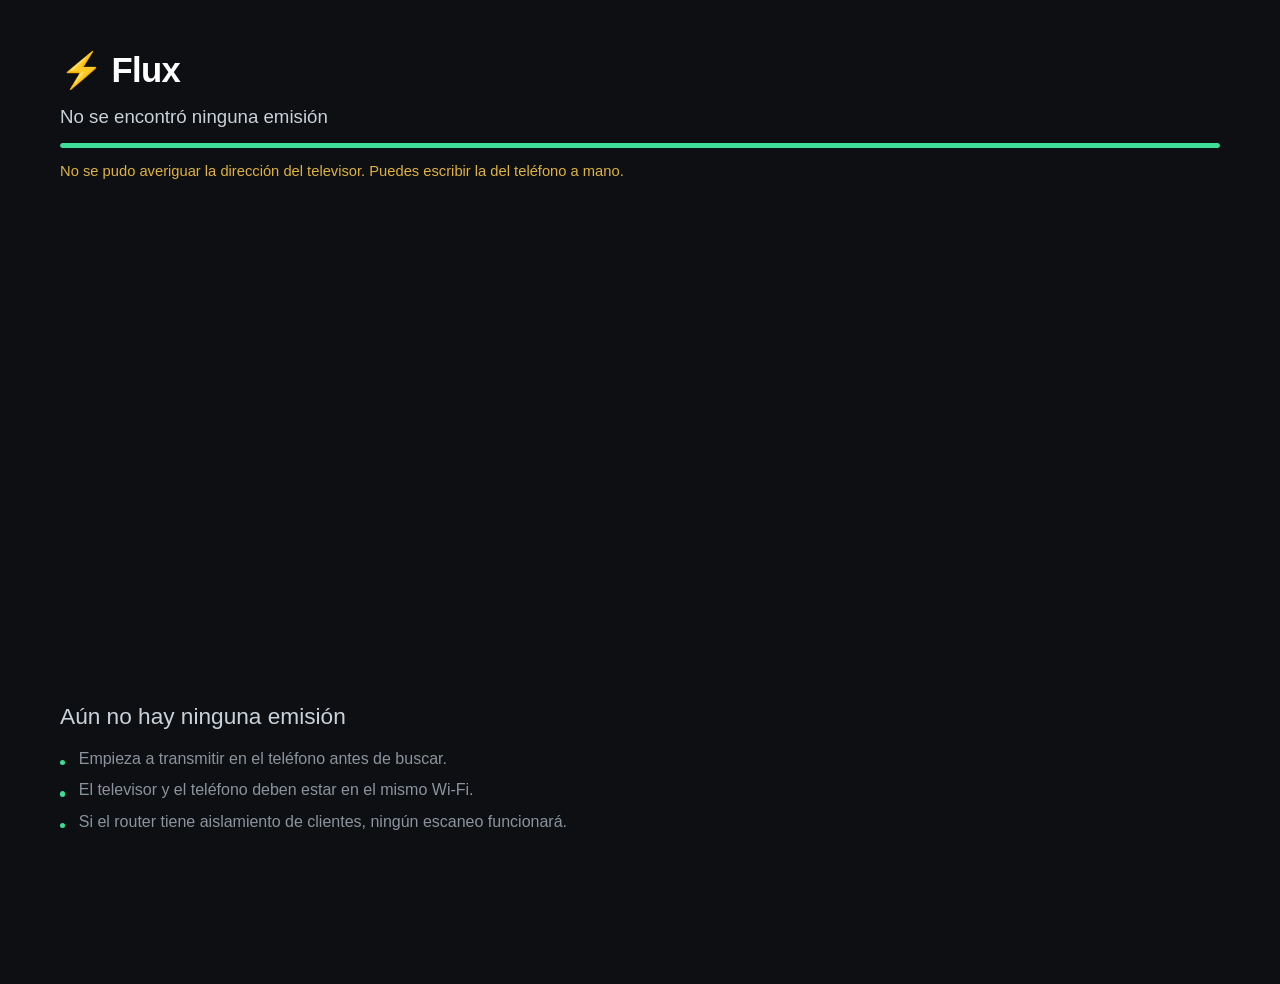
==== webos/index.html @ 79d6c137 "feat: initialize Flutter project with cross-platform support for Android, Windows, and webOS" ====
<!DOCTYPE html>
<html lang="es">
<head>
  <meta charset="utf-8">
  <meta name="viewport" content="width=device-width, height=device-height, initial-scale=1, user-scalable=no">
  <title>Flux</title>
  <link rel="stylesheet" href="css/app.css">
</head>
<body>

  <!-- Vista 1: búsqueda ------------------------------------------------ -->
  <section id="view-search" class="view is-active">
    <header class="head">
      <h1 class="brand"><span class="bolt">&#9889;</span> Flux</h1>
      <p id="search-status" class="status">Detectando la red del televisor&hellip;</p>
      <div class="bar"><div id="search-bar" class="bar-fill"></div></div>
      <p id="search-warning" class="warning"></p>
    </header>

    <div id="results" class="results"></div>

    <div id="empty" class="empty">
      <p class="empty-title">Aún no hay ninguna emisión</p>
      <ul class="empty-hints">
        <li>Empieza a transmitir en el teléfono antes de buscar.</li>
        <li>El televisor y el teléfono deben estar en el mismo Wi-Fi.</li>
        <li>Si el router tiene aislamiento de clientes, ningún escaneo funcionará.</li>
      </ul>
    </div>

    <footer class="actions">
      <button id="btn-search" class="btn" data-focus>Buscar de nuevo</button>
      <button id="btn-manual" class="btn" data-focus>Escribir dirección</button>
    </footer>
  </section>

  <!-- Vista 2: dirección a mano ----------------------------------------- -->
  <section id="view-manual" class="view">
    <div class="manual-box">
      <h2>Conectar a mano</h2>
      <p class="manual-help">
        Escribe la dirección que muestra la app al empezar a transmitir.
        Si no pones puerto, se usa el 4445.
      </p>
      <input id="manual-input" class="manual-input" type="text"
             placeholder="192.168.1.5:4445" data-focus>
      <p id="manual-error" class="manual-error"></p>
      <div class="actions">
        <button id="btn-connect" class="btn btn-primary" data-focus>Conectar</button>
        <button id="btn-manual-back" class="btn" data-focus>Volver</button>
      </div>
    </div>
  </section>

  <!-- Vista 3: reproductor ---------------------------------------------- -->
  <section id="view-player" class="view view-player">
    <video id="video" class="video" playsinline></video>

    <div id="banner" class="banner"></div>

    <div id="prepare" class="prepare">
      <div class="spinner"></div>
      <p id="prepare-title" class="prepare-title"></p>
      <p id="prepare-note" class="prepare-note">Precargando&hellip;</p>
    </div>

    <div id="controls" class="controls">
      <div class="controls-top">
        <p id="player-title" class="player-title"></p>
        <p id="player-address" class="player-address"></p>
      </div>
      <div class="controls-bottom">
        <div class="seek">
          <div id="seek-buffer" class="seek-buffer"></div>
          <div id="seek-played" class="seek-played"></div>
          <div id="seek-knob" class="seek-knob"></div>
        </div>
        <div class="times">
          <span id="time-now">00:00</span>
          <span id="time-total">--:--</span>
        </div>
        <p class="hints">
          OK reproducir/pausar &nbsp;·&nbsp; &#9664; &#9654; saltar 10 s
          &nbsp;·&nbsp; &#9650; &#9660; saltar 60 s &nbsp;·&nbsp;
          <span id="follow-hint">seguimiento activo</span> &nbsp;·&nbsp;
          ATRÁS salir
        </p>
      </div>
    </div>

    <div id="player-error" class="player-error">
      <p id="player-error-text"></p>
      <div class="actions">
        <button id="btn-retry" class="btn btn-primary" data-focus>Reintentar</button>
        <button id="btn-player-back" class="btn" data-focus>Volver</button>
      </div>
    </div>
  </section>

  <script src="js/config.js"></script>
  <script src="js/net.js"></script>
  <script src="js/discovery.js"></script>
  <script src="js/player.js"></script>
  <script src="js/app.js"></script>
</body>
</html>
---- webos/css/app.css ----
/* Estilos para televisor.
 *
 * Todo está pensado para verse a tres metros y manejarse con una cruceta:
 * tipografía grande, foco imposible de perder de vista y márgenes generosos
 * para el "overscan" que todavía recortan algunos televisores.
 *
 * Se usa flexbox y no grid: grid necesita Chromium 57, que deja fuera a los
 * webOS anteriores a 2018.
 *
 * Se usan unidades relativas al viewport (vw/vh/%) para que la interfaz
 * se adapte a cualquier resolución de pantalla webOS (720p, 1080p, 4K).
 * Los tamaños de fuente y espaciados se expresan con vw para escalar
 * proporcionalmente. */

* { margin: 0; padding: 0; box-sizing: border-box; }

html, body {
  width: 100vw;
  height: 100vh;
  overflow: hidden;
  background: #0D0F12;
  color: #FFFFFF;
  font-family: "LG Smart UI", "Helvetica Neue", Arial, sans-serif;
  font-size: 1.25vw;   /* ~24px en 1920 */
  -webkit-user-select: none;
  user-select: none;
}

.view { display: none; width: 100vw; height: 100vh; }
.view.is-active { display: block; }

/* --- Búsqueda ---------------------------------------------------------- */

.head { padding: 5.56vh 4.69vw 0 4.69vw; }  /* ~60px/90px en 1920×1080 */

.brand {
  font-size: 2.71vw;   /* ~52px */
  font-weight: 700;
  letter-spacing: -0.05vw;
  margin-bottom: 1.67vh;
}
.bolt { color: #3DDC97; }

.status { font-size: 1.46vw; color: #C9D1D9; margin-bottom: 1.67vh; }

.bar {
  height: 0.56vh;
  background: #1D212A;
  border-radius: 0.28vh;
  overflow: hidden;
}
.bar-fill {
  height: 0.56vh;
  width: 0;
  background: #3DDC97;
  border-radius: 0.28vh;
  transition: width 200ms linear;
}

.warning {
  margin-top: 1.67vh;
  font-size: 1.15vw;
  color: #E0B33C;
  min-height: 2.59vh;
}

.results {
  display: flex;
  flex-wrap: wrap;
  padding: 3.70vh 4.69vw 0 4.69vw;
  height: 51.85vh;    /* ~560px */
  overflow: hidden;
}

.card {
  width: 28.13vw;     /* ~540px */
  margin: 0 1.56vw 2.78vh 0;
  padding: 2.59vh 1.67vw;
  background: #16191F;
  border: 3px solid #2A2F38;
  border-radius: 0.94vw;
  outline: none;
}
.card:focus {
  border-color: #3DDC97;
  background: #1D242B;
  /* El desplazamiento es deliberado: en un televisor el foco tiene que
     notarse desde el sofá, no insinuarse. */
  transform: scale(1.03);
}
.card-title {
  font-size: 1.67vw;   /* ~32px */
  font-weight: 600;
  margin-bottom: 0.93vh;
  white-space: nowrap;
  overflow: hidden;
  text-overflow: ellipsis;
}
.card-meta { font-size: 1.09vw; color: #8B949E; }
.card-tags { margin-top: 1.48vh; font-size: 0.99vw; color: #8B949E; }
.tag {
  display: inline-block;
  padding: 0.46vh 0.63vw;
  margin-right: 0.52vw;
  background: #22272F;
  border-radius: 0.42vw;
}
.tag-warn { color: #E0B33C; }

.empty { display: none; padding: 5.56vh 4.69vw; }
.empty.is-visible { display: block; }
.empty-title { font-size: 1.77vw; margin-bottom: 2.22vh; color: #C9D1D9; }
.empty-hints { list-style: none; }
.empty-hints li {
  font-size: 1.25vw;
  color: #8B949E;
  margin-bottom: 1.48vh;
  padding-left: 1.46vw;
  position: relative;
}
.empty-hints li:before {
  content: "";
  position: absolute;
  left: 0; top: 1.11vh;
  width: 0.42vw; height: 0.42vw;
  background: #3DDC97;
  border-radius: 50%;
}

.actions { padding: 1.85vh 4.69vw; }

.btn {
  font-family: inherit;
  font-size: 1.35vw;   /* ~26px */
  color: #FFFFFF;
  background: #1D212A;
  border: 3px solid #2A2F38;
  border-radius: 0.63vw;
  padding: 1.67vh 1.98vw;
  margin-right: 1.25vw;
  outline: none;
  cursor: pointer;
}
.btn:focus { border-color: #3DDC97; background: #263039; }
.btn-primary { background: #1E7C55; border-color: #2A9E6C; }
.btn-primary:focus { background: #249566; border-color: #3DDC97; }

/* --- Dirección a mano --------------------------------------------------- */

.manual-box { padding: 12.96vh 4.69vw; max-width: 57.29vw; }
.manual-box h2 { font-size: 2.40vw; margin-bottom: 1.85vh; }
.manual-help { font-size: 1.35vw; color: #8B949E; margin-bottom: 3.70vh; line-height: 1.5; }
.manual-input {
  width: 39.58vw;    /* ~760px */
  font-family: inherit;
  font-size: 2.08vw;
  color: #FFFFFF;
  background: #1D212A;
  border: 3px solid #2A2F38;
  border-radius: 0.73vw;
  padding: 2.04vh 1.46vw;
  outline: none;
}
.manual-input:focus { border-color: #3DDC97; }
.manual-error { min-height: 3.70vh; margin: 1.85vh 0; font-size: 1.25vw; color: #E06C6C; }

/* --- Reproductor -------------------------------------------------------- */

.view-player { background: #000000; position: relative; }

.video { width: 100vw; height: 100vh; background: #000000; }

.controls {
  position: absolute;
  left: 0; top: 0;
  width: 100vw; height: 100vh;
  opacity: 0;
  transition: opacity 200ms ease;
  pointer-events: none;
}
.controls.is-visible { opacity: 1; }

.controls-top {
  padding: 5.56vh 4.69vw;
  background: -webkit-linear-gradient(top, rgba(0,0,0,0.85), rgba(0,0,0,0));
  background: linear-gradient(to bottom, rgba(0,0,0,0.85), rgba(0,0,0,0));
}
.player-title { font-size: 2.08vw; font-weight: 600; margin-bottom: 0.74vh; }
.player-address { font-size: 1.15vw; color: #A8B3BD; }

.controls-bottom {
  position: absolute;
  left: 0; bottom: 0;
  width: 100%;
  padding: 7.41vh 4.69vw 5.56vh 4.69vw;
  background: -webkit-linear-gradient(bottom, rgba(0,0,0,0.9), rgba(0,0,0,0));
  background: linear-gradient(to top, rgba(0,0,0,0.9), rgba(0,0,0,0));
}

.seek { position: relative; height: 0.74vh; background: rgba(255,255,255,0.22); border-radius: 0.37vh; }
.seek-buffer { position: absolute; left: 0; top: 0; height: 0.74vh; width: 0; background: rgba(255,255,255,0.38); border-radius: 0.37vh; }
.seek-played { position: absolute; left: 0; top: 0; height: 0.74vh; width: 0; background: #3DDC97; border-radius: 0.37vh; }
.seek-knob { position: absolute; top: -0.74vh; left: 0; width: 1.25vw; height: 1.25vw; margin-left: -0.63vw; background: #3DDC97; border-radius: 50%; }

.times { display: flex; justify-content: space-between; margin-top: 1.67vh; font-size: 1.35vw; }
.hints { margin-top: 2.04vh; font-size: 1.04vw; color: #8B949E; }

.banner {
  position: absolute;
  left: 50%; top: 5.56vh;
  -webkit-transform: translateX(-50%);
  transform: translateX(-50%);
  width: 43.75vw;     /* ~840px */
  padding: 2.04vh 1.56vw;
  background: rgba(0,0,0,0.82);
  border: 2px solid rgba(61,220,151,0.5);
  border-radius: 2.08vw;
  font-size: 1.35vw;
  text-align: center;
  display: none;
}
.banner.is-visible { display: block; }
.banner.is-warning { border-color: rgba(224,179,60,0.6); color: #E0B33C; }

.prepare {
  position: absolute;
  left: 0; top: 0;
  width: 100vw; height: 100vh;
  background: rgba(0,0,0,0.85);
  display: none;
  text-align: center;
  padding-top: 39.81vh;   /* ~430px */
}
.prepare.is-visible { display: block; }
.prepare-title { font-size: 1.98vw; font-weight: 600; margin-top: 3.15vh; }
.prepare-note { font-size: 1.25vw; color: #8B949E; margin-top: 0.93vh; }

.spinner {
  display: inline-block;
  width: 3.33vw; height: 3.33vw;   /* ~64px */
  border: 0.31vw solid rgba(255,255,255,0.18);
  border-top-color: #3DDC97;
  border-radius: 50%;
  -webkit-animation: spin 900ms linear infinite;
  animation: spin 900ms linear infinite;
}
@-webkit-keyframes spin { to { -webkit-transform: rotate(360deg); } }
@keyframes spin { to { transform: rotate(360deg); } }

.player-error {
  position: absolute;
  left: 0; top: 0;
  width: 100vw; height: 100vh;
  background: rgba(0,0,0,0.92);
  display: none;
  padding: 37.04vh 4.69vw 0 4.69vw;
  text-align: center;
}
.player-error.is-visible { display: block; }
#player-error-text { font-size: 1.67vw; line-height: 1.5; margin-bottom: 4.07vh; }
.player-error .actions { padding: 0; }
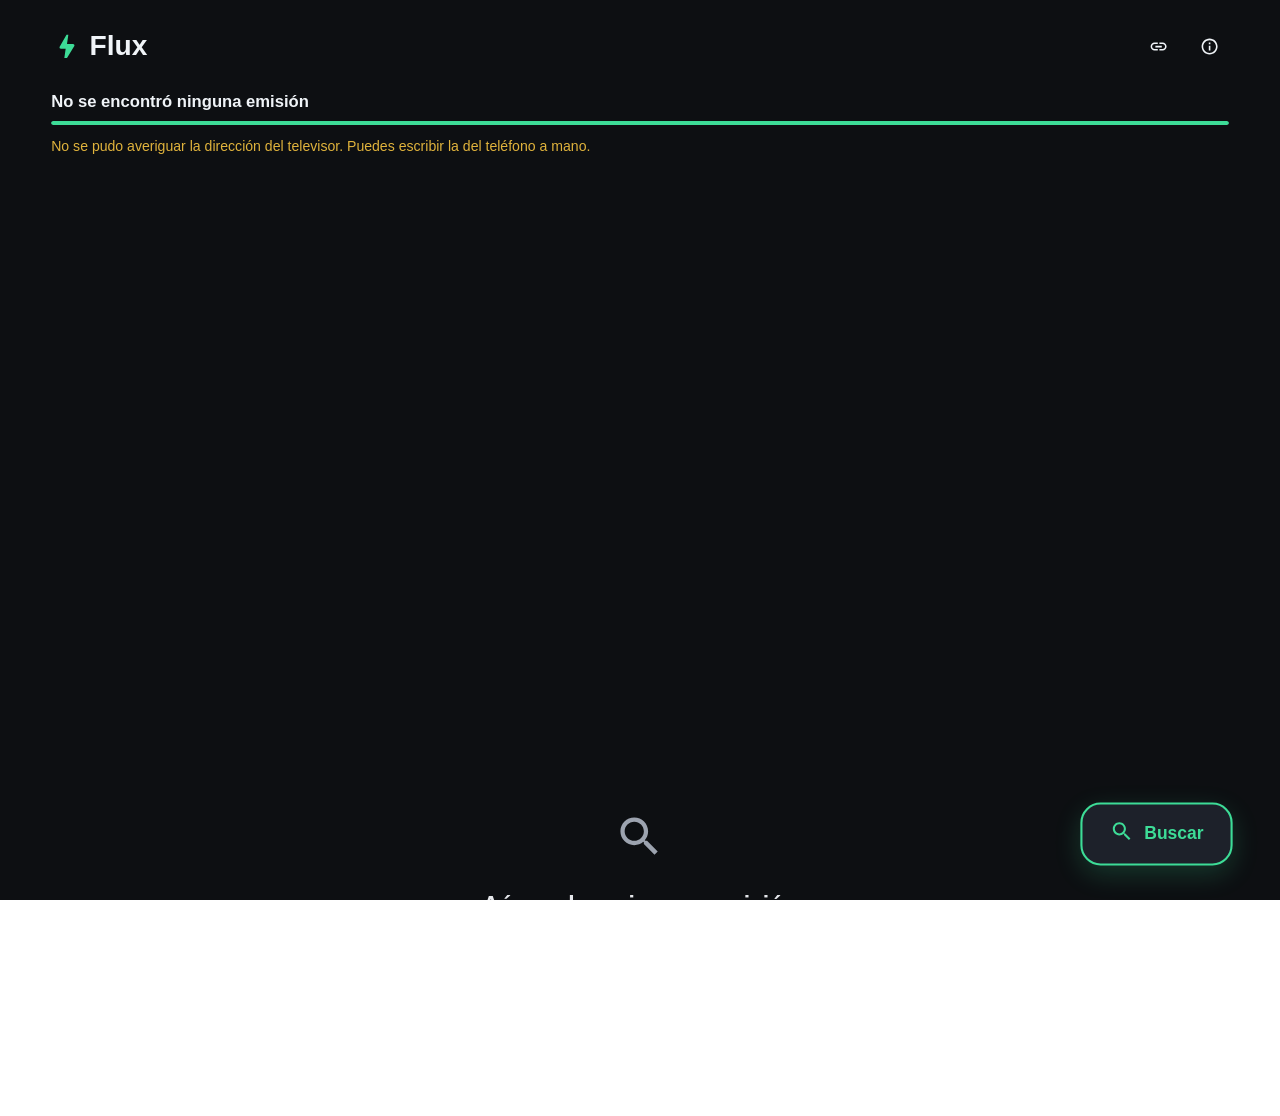
==== commit 83353e68: "feat: scaffold Flutter application with webOS support, media discovery, and player features" ====
--- a/webos/index.html
+++ b/webos/index.html
@@ -1,6 +1,7 @@
 <!DOCTYPE html>
 <html lang="es">
 <head>
+  <script src="js/debug.js"></script>
   <meta charset="utf-8">
   <meta name="viewport" content="width=device-width, height=device-height, initial-scale=1, user-scalable=no">
   <title>Flux</title>
@@ -8,35 +9,50 @@
 </head>
 <body>
 
-  <!-- Vista 1: búsqueda ------------------------------------------------ -->
+  <!-- Vista 1: Búsqueda ------------------------------------------------ -->
   <section id="view-search" class="view is-active">
-    <header class="head">
-      <h1 class="brand"><span class="bolt">&#9889;</span> Flux</h1>
-      <p id="search-status" class="status">Detectando la red del televisor&hellip;</p>
+    
+    <header class="app-bar">
+      <div class="brand">
+        <svg class="bolt" viewBox="0 0 24 24" width="1em" height="1em" fill="currentColor"><path d="M11 21h-1l1-7H7.5c-.88 0-1.33-.75-1-1.5l5.14-9h1.36l-1 7H16.5c.88 0 1.33.75 1 1.5L12 21z"/></svg> Flux
+      </div>
+      <div class="app-bar-actions">
+        <button id="btn-manual" class="icon-btn" title="Conectar a mano"><svg viewBox="0 0 24 24" width="1em" height="1em" fill="currentColor"><path d="M3.9 12c0-1.71 1.39-3.1 3.1-3.1h4V7H7c-2.76 0-5 2.24-5 5s2.24 5 5 5h4v-1.9H7c-1.71 0-3.1-1.39-3.1-3.1zM8 13h8v-2H8v2zm9-6h-4v1.9h4c1.71 0 3.1 1.39 3.1 3.1s-1.39 3.1-3.1 3.1h-4V17h4c2.76 0 5-2.24 5-5s-2.24-5-5-5z"/></svg></button>
+        <button id="btn-about" class="icon-btn" title="Acerca de"><svg viewBox="0 0 24 24" width="1em" height="1em" fill="currentColor"><path d="M11 7h2v2h-2zm0 4h2v6h-2zm1-9C6.48 2 2 6.48 2 12s4.48 10 10 10 10-4.48 10-10S17.52 2 12 2zm0 18c-4.41 0-8-3.59-8-8s3.59-8 8-8 8 3.59 8 8-3.59 8-8 8z"/></svg></button>
+      </div>
+    </header>
+
+    <div class="scan-status">
+      <div class="status-text">
+        <span id="search-status">Detectando la red del televisor&hellip;</span>
+      </div>
       <div class="bar"><div id="search-bar" class="bar-fill"></div></div>
-      <p id="search-warning" class="warning"></p>
-    </header>
+      <div id="search-warning" class="warning"></div>
+    </div>
 
     <div id="results" class="results"></div>
 
     <div id="empty" class="empty">
-      <p class="empty-title">Aún no hay ninguna emisión</p>
-      <ul class="empty-hints">
-        <li>Empieza a transmitir en el teléfono antes de buscar.</li>
-        <li>El televisor y el teléfono deben estar en el mismo Wi-Fi.</li>
-        <li>Si el router tiene aislamiento de clientes, ningún escaneo funcionará.</li>
-      </ul>
+      <div class="icon-main"><svg viewBox="0 0 24 24" width="1em" height="1em" fill="currentColor"><path d="M15.5 14h-.79l-.28-.27C15.41 12.59 16 11.11 16 9.5 16 5.91 13.09 3 9.5 3S3 5.91 3 9.5 5.91 16 9.5 16c1.61 0 3.09-.59 4.23-1.57l.27.28v.79l5 4.99L20.49 19l-4.99-5zm-6 0C7.01 14 5 11.99 5 9.5S7.01 5 9.5 5 14 7.01 14 9.5 11.99 14 9.5 14z"/></svg></div>
+      <h2 class="empty-title">Aún no hay ninguna emisión</h2>
+      <div class="empty-box">
+        <ul class="empty-hints">
+          <li>Empieza a transmitir en el teléfono antes de buscar.</li>
+          <li>El televisor y el teléfono deben estar en el mismo Wi-Fi.</li>
+          <li>Si el router tiene aislamiento de clientes, ningún escaneo funcionará.</li>
+        </ul>
+      </div>
     </div>
 
-    <footer class="actions">
-      <button id="btn-search" class="btn" data-focus>Buscar de nuevo</button>
-      <button id="btn-manual" class="btn" data-focus>Escribir dirección</button>
-    </footer>
+    <!-- Floating Action Button -->
+    <button id="btn-search" class="fab">
+      <span class="icon"><svg viewBox="0 0 24 24" width="1em" height="1em" fill="currentColor"><path d="M15.5 14h-.79l-.28-.27C15.41 12.59 16 11.11 16 9.5 16 5.91 13.09 3 9.5 3S3 5.91 3 9.5 5.91 16 9.5 16c1.61 0 3.09-.59 4.23-1.57l.27.28v.79l5 4.99L20.49 19l-4.99-5zm-6 0C7.01 14 5 11.99 5 9.5S7.01 5 9.5 5 14 7.01 14 9.5 11.99 14 9.5 14z"/></svg></span> Buscar
+    </button>
   </section>
 
-  <!-- Vista 2: dirección a mano ----------------------------------------- -->
-  <section id="view-manual" class="view">
-    <div class="manual-box">
+  <!-- Vista 2: Dirección a mano (Modal) ----------------------------------------- -->
+  <section id="view-manual" class="modal-overlay">
+    <div class="modal-content">
       <h2>Conectar a mano</h2>
       <p class="manual-help">
         Escribe la dirección que muestra la app al empezar a transmitir.
@@ -45,18 +61,48 @@
       <input id="manual-input" class="manual-input" type="text"
              placeholder="192.168.1.5:4445" data-focus>
       <p id="manual-error" class="manual-error"></p>
-      <div class="actions">
+      <div class="modal-actions">
+        <button id="btn-manual-back" class="btn" data-focus>Volver</button>
         <button id="btn-connect" class="btn btn-primary" data-focus>Conectar</button>
-        <button id="btn-manual-back" class="btn" data-focus>Volver</button>
       </div>
     </div>
   </section>
 
-  <!-- Vista 3: reproductor ---------------------------------------------- -->
+  <!-- Vista 4: Acerca de (Modal) ------------------------------------------------ -->
+  <section id="view-about" class="modal-overlay">
+    <div class="modal-content" style="max-width: 40vw;">
+      <h2>Acerca de Flux</h2>
+      <p class="manual-help">
+        Flux es un reproductor y escáner de streams para redes locales.<br><br>
+        • No recopilamos, almacenamos ni compartimos información personal.<br>
+        • El descubrimiento y la reproducción ocurren local y directamente.<br>
+        • No utilizamos servidores externos para telemetría ni analíticas.<br><br>
+        Al usar Flux, tus datos permanecen 100% privados y bajo tu control.<br><br>
+        <span style="color: #3DDC97; font-weight: bold;">Creado por Alessandro</span><br>
+        &copy; 2026 Todos los derechos reservados.
+      </p>
+      <div class="modal-actions">
+        <button id="btn-about-back" class="btn btn-primary" data-focus>Entendido</button>
+      </div>
+    </div>
+  </section>
+
+  <!-- Vista 3: Reproductor ---------------------------------------------- -->
   <section id="view-player" class="view view-player">
     <video id="video" class="video" playsinline></video>
 
-    <div id="banner" class="banner"></div>
+    <!-- Skip Feedbacks -->
+    <div id="skip-left" class="skip-feedback left">
+      <span class="icon"><svg viewBox="0 0 24 24" width="1em" height="1em" fill="currentColor"><path d="M11 18V6l-8.5 6 8.5 6zm.5-6l8.5 6V6l-8.5 6z"/></svg></span> -10s
+    </div>
+    <div id="skip-right" class="skip-feedback right">
+      +10s <span class="icon"><svg viewBox="0 0 24 24" width="1em" height="1em" fill="currentColor"><path d="M4 18l8.5-6L4 6v12zm9-12v12l8.5-6L13 6z"/></svg></span>
+    </div>
+
+    <div id="banner" class="banner">
+      <span class="icon"><svg viewBox="0 0 24 24" width="1em" height="1em" fill="currentColor"><path d="M11 7h2v2h-2zm0 4h2v6h-2zm1-9C6.48 2 2 6.48 2 12s4.48 10 10 10 10-4.48 10-10S17.52 2 12 2zm0 18c-4.41 0-8-3.59-8-8s3.59-8 8-8 8 3.59 8 8-3.59 8-8 8z"/></svg></span>
+      <span id="banner-text"></span>
+    </div>
 
     <div id="prepare" class="prepare">
       <div class="spinner"></div>
@@ -64,10 +110,17 @@
       <p id="prepare-note" class="prepare-note">Precargando&hellip;</p>
     </div>
 
+
+
     <div id="controls" class="controls">
       <div class="controls-top">
-        <p id="player-title" class="player-title"></p>
-        <p id="player-address" class="player-address"></p>
+        <div class="controls-info" style="flex: 1;">
+          <p id="player-title" class="player-title"></p>
+          <p id="player-address" class="player-address"></p>
+        </div>
+        <button id="btn-tracks" class="icon-btn" style="color: white; transform: scale(1.5);">
+          <svg viewBox="0 0 24 24" width="1em" height="1em" fill="currentColor"><path d="M19 4H5c-1.11 0-2 .9-2 2v12c0 1.1.89 2 2 2h14c1.1 0 2-.9 2-2V6c0-1.1-.9-2-2-2zm-8 7H9.5v-.5h-2v3h2V13H11v1.5c0 .28-.22.5-.5.5h-3c-.28 0-.5-.22-.5-.5v-4c0-.28.22-.5.5-.5h3c.28 0 .5.22.5.5V11zm6 0h-1.5v-.5h-2v3h2V13H17v1.5c0 .28-.22.5-.5.5h-3c-.28 0-.5-.22-.5-.5v-4c0-.28.22-.5.5-.5h3c.28 0 .5.22.5.5V11z"/></svg>
+        </button>
       </div>
       <div class="controls-bottom">
         <div class="seek">
@@ -89,13 +142,32 @@
     </div>
 
     <div id="player-error" class="player-error">
+      <div class="icon-error"><svg viewBox="0 0 24 24" width="1em" height="1em" fill="currentColor"><path d="M1 21h22L12 2 1 21zm12-3h-2v-2h2v2zm0-4h-2v-4h2v4z"/></svg></div>
       <p id="player-error-text"></p>
+      <p class="player-error-hint">Comprueba que la transmisión sigue activa en el teléfono.</p>
       <div class="actions">
+        <button id="btn-player-back" class="btn" data-focus>Volver</button>
         <button id="btn-retry" class="btn btn-primary" data-focus>Reintentar</button>
-        <button id="btn-player-back" class="btn" data-focus>Volver</button>
       </div>
     </div>
   </section>
+
+  <!-- Tracks Modal -->
+  <div id="view-tracks" class="modal-overlay">
+    <div class="modal modal-large">
+      <h2 class="modal-title">Subtítulos y Audio</h2>
+      <div class="tracks-layout">
+        <div class="tracks-column">
+          <h3>Subtítulos</h3>
+          <ul id="list-subtitles" class="tracks-list"></ul>
+        </div>
+        <div class="tracks-column">
+          <h3>Audio</h3>
+          <ul id="list-audio" class="tracks-list"></ul>
+        </div>
+      </div>
+    </div>
+  </div>
 
   <script src="js/config.js"></script>
   <script src="js/net.js"></script>
--- a/webos/css/app.css
+++ b/webos/css/app.css
@@ -1,261 +1,495 @@
-/* Estilos para televisor.
- *
- * Todo está pensado para verse a tres metros y manejarse con una cruceta:
- * tipografía grande, foco imposible de perder de vista y márgenes generosos
- * para el "overscan" que todavía recortan algunos televisores.
- *
- * Se usa flexbox y no grid: grid necesita Chromium 57, que deja fuera a los
- * webOS anteriores a 2018.
- *
- * Se usan unidades relativas al viewport (vw/vh/%) para que la interfaz
- * se adapte a cualquier resolución de pantalla webOS (720p, 1080p, 4K).
- * Los tamaños de fuente y espaciados se expresan con vw para escalar
- * proporcionalmente. */
-
 * { margin: 0; padding: 0; box-sizing: border-box; }
 
 html, body {
   width: 100vw;
   height: 100vh;
   overflow: hidden;
-  background: #0D0F12;
-  color: #FFFFFF;
+  background-color: transparent; /* Must be transparent for video overlay on LG WebOS */
+  color: #F0F4F8;
   font-family: "LG Smart UI", "Helvetica Neue", Arial, sans-serif;
-  font-size: 1.25vw;   /* ~24px en 1920 */
+  font-size: 1.25vw;
   -webkit-user-select: none;
   user-select: none;
 }
 
-.view { display: none; width: 100vw; height: 100vh; }
-.view.is-active { display: block; }
-
-/* --- Búsqueda ---------------------------------------------------------- */
-
-.head { padding: 5.56vh 4.69vw 0 4.69vw; }  /* ~60px/90px en 1920×1080 */
+/* Flutter themes:
+   seed = #3DDC97
+   surface = #0D0F12
+   surfaceElevated = #16191F
+   surfaceContainerHighest = #1D212A
+   outline = #2A2F38
+*/
+
+.view { display: none; width: 100vw; height: 100vh; background: #0D0F12; }
+.view.is-active { display: block; animation: fadeIn 0.4s ease forwards; }
+
+@keyframes fadeIn {
+  from { opacity: 0; transform: scale(0.98); }
+  to { opacity: 1; transform: scale(1); }
+}
+
+/* App Bar */
+.app-bar {
+  display: flex;
+  align-items: center;
+  justify-content: space-between;
+  padding: 3vh 4vw;
+  background: #0D0F12;
+}
 
 .brand {
-  font-size: 2.71vw;   /* ~52px */
+  font-size: 2.2vw;
   font-weight: 700;
-  letter-spacing: -0.05vw;
-  margin-bottom: 1.67vh;
-}
-.bolt { color: #3DDC97; }
-
-.status { font-size: 1.46vw; color: #C9D1D9; margin-bottom: 1.67vh; }
-
+  display: flex;
+  align-items: center;
+}
+.bolt { color: #3DDC97; font-size: 2.5vw; margin-right: 0.5vw; }
+
+.app-bar-actions {
+  display: flex;
+  gap: 1vw;
+}
+
+.icon-btn {
+  background: transparent;
+  border: 2px solid transparent;
+  color: #F0F4F8;
+  border-radius: 50%;
+  width: 3vw;
+  height: 3vw;
+  display: flex;
+  align-items: center;
+  justify-content: center;
+  font-size: 1.5vw;
+  cursor: pointer;
+  outline: none;
+  transition: all 0.2s ease;
+}
+
+.icon-btn:focus {
+  border-color: #3DDC97;
+  background: rgba(61, 220, 151, 0.1);
+  transform: scale(1.1);
+}
+
+/* Status / Scan header */
+.scan-status { padding: 0 4vw 2vh 4vw; }
+.status-text { font-size: 1.3vw; font-weight: 600; margin-bottom: 1vh; display: flex; justify-content: space-between; }
+.status-detail { color: #9CA3AF; font-size: 1vw; font-weight: 400; }
 .bar {
-  height: 0.56vh;
+  height: 0.4vh;
   background: #1D212A;
-  border-radius: 0.28vh;
+  border-radius: 1vh;
   overflow: hidden;
 }
 .bar-fill {
-  height: 0.56vh;
+  height: 100%;
   width: 0;
   background: #3DDC97;
-  border-radius: 0.28vh;
-  transition: width 200ms linear;
-}
-
-.warning {
-  margin-top: 1.67vh;
-  font-size: 1.15vw;
-  color: #E0B33C;
-  min-height: 2.59vh;
-}
-
+  border-radius: 1vh;
+  transition: width 300ms cubic-bezier(0.4, 0, 0.2, 1);
+}
+.warning { margin-top: 1.5vh; font-size: 1.1vw; color: #E0B33C; font-weight: 500; display: flex; align-items: flex-start; }
+.warning .warn-icon { font-size: 1.2vw; margin-right: 0.5vw; margin-top: 0.1vh; }
+
+/* Grid / Results */
 .results {
   display: flex;
   flex-wrap: wrap;
-  padding: 3.70vh 4.69vw 0 4.69vw;
-  height: 51.85vh;    /* ~560px */
+  padding: 2vh 4vw 0 4vw;
+  height: 65vh;
   overflow: hidden;
-}
-
+  gap: 1.5vw;
+}
+
+/* Cards */
 .card {
-  width: 28.13vw;     /* ~540px */
-  margin: 0 1.56vw 2.78vh 0;
-  padding: 2.59vh 1.67vw;
+  width: 28vw;
+  height: 25vh;
+  padding: 2vh 1.5vw;
   background: #16191F;
-  border: 3px solid #2A2F38;
-  border-radius: 0.94vw;
-  outline: none;
-}
+  border: 1px solid #2A2F38;
+  border-radius: 1vw;
+  outline: none;
+  transition: all 0.25s cubic-bezier(0.34, 1.56, 0.64, 1);
+  display: flex;
+  flex-direction: column;
+}
+.card.is-best {
+  border: 2px solid rgba(61, 220, 151, 0.55);
+}
+
 .card:focus {
   border-color: #3DDC97;
-  background: #1D242B;
-  /* El desplazamiento es deliberado: en un televisor el foco tiene que
-     notarse desde el sofá, no insinuarse. */
-  transform: scale(1.03);
-}
+  background: rgba(30, 41, 59, 0.9);
+  transform: scale(1.05) translateY(-5px);
+  box-shadow: 0 15px 35px rgba(61, 220, 151, 0.15), 0 0 0 4px rgba(61, 220, 151, 0.1);
+}
+
+.card-top {
+  display: flex;
+  align-items: flex-start;
+  margin-bottom: 1.5vh;
+}
+
+.card-poster {
+  width: 3.5vw;
+  height: 6vh;
+  background: linear-gradient(135deg, rgba(61,220,151,0.18), #1D212A);
+  border-radius: 0.6vw;
+  display: flex;
+  flex-direction: column;
+  align-items: center;
+  justify-content: center;
+  margin-right: 1vw;
+}
+.card.is-best .card-poster {
+  background: linear-gradient(135deg, rgba(61,220,151,0.35), #1D212A);
+}
+.card-poster .icon { color: #3DDC97; font-size: 1.5vw; }
+.card-poster .container { font-size: 0.7vw; font-weight: 700; color: #9CA3AF; margin-top: 0.2vh; }
+
+.card-info { flex: 1; overflow: hidden; }
 .card-title {
-  font-size: 1.67vw;   /* ~32px */
+  font-size: 1.4vw;
   font-weight: 600;
-  margin-bottom: 0.93vh;
+  margin-bottom: 0.5vh;
   white-space: nowrap;
   overflow: hidden;
   text-overflow: ellipsis;
-}
-.card-meta { font-size: 1.09vw; color: #8B949E; }
-.card-tags { margin-top: 1.48vh; font-size: 0.99vw; color: #8B949E; }
+  color: #FFFFFF;
+}
+.card-meta { font-size: 1vw; color: #9CA3AF; font-weight: 500; font-variant-numeric: tabular-nums; }
+
+.badge-best {
+  background: rgba(61, 220, 151, 0.16);
+  color: #3DDC97;
+  padding: 0.4vh 0.6vw;
+  border-radius: 0.4vw;
+  font-size: 0.8vw;
+  font-weight: 700;
+  letter-spacing: 0.05vw;
+}
+
+.card-tags { display: flex; flex-wrap: wrap; gap: 0.5vw; margin-bottom: 1.5vh; }
 .tag {
-  display: inline-block;
-  padding: 0.46vh 0.63vw;
-  margin-right: 0.52vw;
-  background: #22272F;
-  border-radius: 0.42vw;
+  display: inline-flex;
+  align-items: center;
+  padding: 0.4vh 0.6vw;
+  background: #1D212A;
+  border-radius: 0.5vw;
+  font-size: 0.9vw;
+  font-weight: 600;
+  color: #9CA3AF;
 }
 .tag-warn { color: #E0B33C; }
-
-.empty { display: none; padding: 5.56vh 4.69vw; }
-.empty.is-visible { display: block; }
-.empty-title { font-size: 1.77vw; margin-bottom: 2.22vh; color: #C9D1D9; }
+.tag .icon { font-size: 1vw; margin-right: 0.4vw; }
+
+.card-metrics {
+  display: flex;
+  justify-content: space-between;
+  margin-bottom: 1.5vh;
+  margin-top: auto;
+}
+.metric { display: flex; flex-direction: column; }
+.metric-label { font-size: 0.7vw; color: #9CA3AF; letter-spacing: 0.05vw; text-transform: uppercase; margin-bottom: 0.2vh; }
+.metric-val { font-size: 1.1vw; font-weight: 600; }
+.val-good { color: #3DDC97; }
+.val-warn { color: #E0B33C; }
+.val-bad { color: #E06C6C; }
+
+/* Empty state */
+.empty { display: none; padding: 6vh 4vw; text-align: center; }
+.empty.is-visible { display: flex; flex-direction: column; align-items: center; animation: fadeIn 0.4s ease forwards; }
+.empty .icon-main { font-size: 4vw; color: #9CA3AF; margin-bottom: 2vh; }
+.empty-title { font-size: 1.8vw; margin-bottom: 2vh; color: #E5E7EB; font-weight: 600; }
+.empty-box {
+  background: #16191F;
+  border: 1px solid #2A2F38;
+  border-radius: 1vw;
+  padding: 2vh;
+  text-align: left;
+  max-width: 40vw;
+}
 .empty-hints { list-style: none; }
 .empty-hints li {
-  font-size: 1.25vw;
-  color: #8B949E;
-  margin-bottom: 1.48vh;
-  padding-left: 1.46vw;
+  font-size: 1.1vw;
+  color: #9CA3AF;
+  margin-bottom: 1.5vh;
+  padding-left: 1.5vw;
   position: relative;
-}
+  font-weight: 500;
+  line-height: 1.4;
+}
+.empty-hints li:last-child { margin-bottom: 0; }
 .empty-hints li:before {
   content: "";
   position: absolute;
-  left: 0; top: 1.11vh;
-  width: 0.42vw; height: 0.42vw;
+  left: 0; top: 1vh;
+  width: 0.4vw; height: 0.4vw;
   background: #3DDC97;
   border-radius: 50%;
 }
 
-.actions { padding: 1.85vh 4.69vw; }
-
+/* FAB */
+.fab {
+  position: absolute;
+  bottom: 4vh;
+  right: 4vw;
+  background: #1D212A;
+  color: #3DDC97;
+  border: 2px solid transparent;
+  border-radius: 1.5vw;
+  padding: 1.5vh 2vw;
+  font-size: 1.3vw;
+  font-weight: 600;
+  display: flex;
+  align-items: center;
+  cursor: pointer;
+  outline: none;
+  transition: all 0.2s ease;
+  box-shadow: 0 4px 15px rgba(0,0,0,0.3);
+}
+.fab .icon { font-size: 1.8vw; margin-right: 0.8vw; }
+.fab:focus {
+  border-color: #3DDC97;
+  transform: scale(1.05);
+  box-shadow: 0 8px 25px rgba(61, 220, 151, 0.2);
+}
+
+/* Buttons */
 .btn {
   font-family: inherit;
-  font-size: 1.35vw;   /* ~26px */
+  font-size: 1.3vw;
+  font-weight: 600;
   color: #FFFFFF;
   background: #1D212A;
-  border: 3px solid #2A2F38;
-  border-radius: 0.63vw;
-  padding: 1.67vh 1.98vw;
-  margin-right: 1.25vw;
+  border: 2px solid transparent;
+  border-radius: 0.8vw;
+  padding: 1.5vh 2vw;
   outline: none;
   cursor: pointer;
-}
-.btn:focus { border-color: #3DDC97; background: #263039; }
-.btn-primary { background: #1E7C55; border-color: #2A9E6C; }
-.btn-primary:focus { background: #249566; border-color: #3DDC97; }
-
-/* --- Dirección a mano --------------------------------------------------- */
-
-.manual-box { padding: 12.96vh 4.69vw; max-width: 57.29vw; }
-.manual-box h2 { font-size: 2.40vw; margin-bottom: 1.85vh; }
-.manual-help { font-size: 1.35vw; color: #8B949E; margin-bottom: 3.70vh; line-height: 1.5; }
+  transition: all 0.2s ease;
+}
+.btn:focus { 
+  border-color: #3DDC97; 
+  background: #2A2F38;
+  transform: scale(1.03);
+}
+.btn-primary { 
+  background: #3DDC97; 
+  color: #0D0F12;
+}
+.btn-primary:focus { 
+  background: #249566;
+  border-color: #FFFFFF;
+  color: #FFFFFF;
+}
+
+/* Modals */
+.modal-overlay {
+  position: absolute;
+  top: 0; left: 0; right: 0; bottom: 0;
+  background: rgba(0,0,0,0.8);
+  display: none;
+  align-items: center;
+  justify-content: center;
+  z-index: 1000;
+}
+.modal-overlay.is-active { display: flex; animation: fadeIn 0.3s ease; }
+.modal-content {
+  background: #16191F;
+  border: 1px solid #2A2F38;
+  border-radius: 1.2vw;
+  padding: 4vh 3vw;
+  width: 45vw;
+  text-align: left;
+}
+.modal-content h2 { font-size: 2vw; margin-bottom: 2vh; font-weight: 700; color: #E5E7EB; }
+.manual-help { font-size: 1.2vw; color: #9CA3AF; margin-bottom: 3vh; line-height: 1.5; }
 .manual-input {
-  width: 39.58vw;    /* ~760px */
+  width: 100%;
   font-family: inherit;
-  font-size: 2.08vw;
+  font-size: 1.8vw;
   color: #FFFFFF;
   background: #1D212A;
-  border: 3px solid #2A2F38;
-  border-radius: 0.73vw;
-  padding: 2.04vh 1.46vw;
-  outline: none;
-}
-.manual-input:focus { border-color: #3DDC97; }
-.manual-error { min-height: 3.70vh; margin: 1.85vh 0; font-size: 1.25vw; color: #E06C6C; }
-
-/* --- Reproductor -------------------------------------------------------- */
-
-.view-player { background: #000000; position: relative; }
-
-.video { width: 100vw; height: 100vh; background: #000000; }
+  border: 2px solid #2A2F38;
+  border-radius: 0.8vw;
+  padding: 2vh 1.5vw;
+  outline: none;
+  transition: all 0.2s ease;
+}
+.manual-input:focus { 
+  border-color: #3DDC97; 
+}
+.manual-error { min-height: 3vh; margin: 1.5vh 0; font-size: 1.1vw; color: #E06C6C; font-weight: 600; }
+.modal-actions { display: flex; gap: 1vw; justify-content: flex-end; margin-top: 3vh; }
+
+/* Player View */
+.view-player { background: transparent; position: relative; }
+.video { width: 100vw; height: 100vh; background: transparent; }
 
 .controls {
   position: absolute;
   left: 0; top: 0;
   width: 100vw; height: 100vh;
   opacity: 0;
-  transition: opacity 200ms ease;
+  transition: opacity 300ms ease;
   pointer-events: none;
 }
 .controls.is-visible { opacity: 1; }
 
 .controls-top {
-  padding: 5.56vh 4.69vw;
-  background: -webkit-linear-gradient(top, rgba(0,0,0,0.85), rgba(0,0,0,0));
-  background: linear-gradient(to bottom, rgba(0,0,0,0.85), rgba(0,0,0,0));
-}
-.player-title { font-size: 2.08vw; font-weight: 600; margin-bottom: 0.74vh; }
-.player-address { font-size: 1.15vw; color: #A8B3BD; }
+  padding: 4vh 4vw;
+  background: linear-gradient(to bottom, rgba(0,0,0,0.9) 0%, rgba(0,0,0,0) 100%);
+}
+.player-title { font-size: 2.2vw; font-weight: 700; margin-bottom: 1vh; text-shadow: 0 2px 8px rgba(0,0,0,0.8); }
+.player-address { font-size: 1.2vw; color: #D1D5DB; font-weight: 500; text-shadow: 0 1px 4px rgba(0,0,0,0.8); }
 
 .controls-bottom {
   position: absolute;
   left: 0; bottom: 0;
   width: 100%;
-  padding: 7.41vh 4.69vw 5.56vh 4.69vw;
-  background: -webkit-linear-gradient(bottom, rgba(0,0,0,0.9), rgba(0,0,0,0));
-  background: linear-gradient(to top, rgba(0,0,0,0.9), rgba(0,0,0,0));
-}
-
-.seek { position: relative; height: 0.74vh; background: rgba(255,255,255,0.22); border-radius: 0.37vh; }
-.seek-buffer { position: absolute; left: 0; top: 0; height: 0.74vh; width: 0; background: rgba(255,255,255,0.38); border-radius: 0.37vh; }
-.seek-played { position: absolute; left: 0; top: 0; height: 0.74vh; width: 0; background: #3DDC97; border-radius: 0.37vh; }
-.seek-knob { position: absolute; top: -0.74vh; left: 0; width: 1.25vw; height: 1.25vw; margin-left: -0.63vw; background: #3DDC97; border-radius: 50%; }
-
-.times { display: flex; justify-content: space-between; margin-top: 1.67vh; font-size: 1.35vw; }
-.hints { margin-top: 2.04vh; font-size: 1.04vw; color: #8B949E; }
+  padding: 8vh 4vw 6vh 4vw;
+  background: linear-gradient(to top, rgba(0,0,0,0.95) 0%, rgba(0,0,0,0) 100%);
+}
+
+.seek { position: relative; height: 0.6vh; background: rgba(255,255,255,0.15); border-radius: 0.3vh; box-shadow: inset 0 1px 2px rgba(0,0,0,0.5); }
+.seek-buffer { position: absolute; left: 0; top: 0; height: 100%; width: 0; background: rgba(255,255,255,0.25); border-radius: 0.3vh; }
+.seek-played { position: absolute; left: 0; top: 0; height: 100%; width: 0; background: #3DDC97; border-radius: 0.3vh; box-shadow: 0 0 10px rgba(61, 220, 151, 0.6); }
+.seek-knob { position: absolute; top: -0.5vh; left: 0; width: 1.2vw; height: 1.2vw; margin-left: -0.6vw; background: #FFFFFF; border-radius: 50%; box-shadow: 0 2px 8px rgba(0,0,0,0.6); }
+
+.times { display: flex; justify-content: space-between; margin-top: 2vh; font-size: 1.3vw; font-weight: 600; text-shadow: 0 1px 4px rgba(0,0,0,0.8); }
+.hints { margin-top: 2vh; font-size: 1vw; color: #9CA3AF; font-weight: 500; }
 
 .banner {
   position: absolute;
-  left: 50%; top: 5.56vh;
-  -webkit-transform: translateX(-50%);
+  top: 6vh;
+  left: 50%;
   transform: translateX(-50%);
-  width: 43.75vw;     /* ~840px */
-  padding: 2.04vh 1.56vw;
-  background: rgba(0,0,0,0.82);
-  border: 2px solid rgba(61,220,151,0.5);
-  border-radius: 2.08vw;
-  font-size: 1.35vw;
-  text-align: center;
-  display: none;
-}
-.banner.is-visible { display: block; }
-.banner.is-warning { border-color: rgba(224,179,60,0.6); color: #E0B33C; }
+  padding: 1.5vh 1.5vw;
+  background: rgba(0,0,0,0.78);
+  border: 1px solid rgba(61,220,151,0.5);
+  border-radius: 2vw;
+  font-size: 1.2vw;
+  font-weight: 500;
+  display: flex;
+  align-items: center;
+  gap: 0.8vw;
+  color: #FFFFFF;
+  opacity: 0;
+  transition: all 0.3s ease;
+  pointer-events: none;
+}
+.banner.is-visible { opacity: 1; transform: translateX(-50%) translateY(1vh); }
+.banner.is-warning { border-color: rgba(224,179,60,0.5); }
+.banner .icon { font-size: 1.5vw; color: #3DDC97; }
+.banner.is-warning .icon { color: #E0B33C; }
 
 .prepare {
   position: absolute;
   left: 0; top: 0;
   width: 100vw; height: 100vh;
-  background: rgba(0,0,0,0.85);
+  background: rgba(0,0,0,0.82);
   display: none;
-  text-align: center;
-  padding-top: 39.81vh;   /* ~430px */
-}
-.prepare.is-visible { display: block; }
-.prepare-title { font-size: 1.98vw; font-weight: 600; margin-top: 3.15vh; }
-.prepare-note { font-size: 1.25vw; color: #8B949E; margin-top: 0.93vh; }
+  flex-direction: column;
+  align-items: center;
+  justify-content: center;
+}
+.prepare.is-visible { display: flex; animation: fadeIn 0.3s ease forwards; }
+.prepare-title { font-size: 1.6vw; font-weight: 600; margin-top: 3vh; }
+.prepare-note { font-size: 1.2vw; color: rgba(255,255,255,0.54); margin-top: 1vh; font-weight: 500; }
 
 .spinner {
-  display: inline-block;
-  width: 3.33vw; height: 3.33vw;   /* ~64px */
-  border: 0.31vw solid rgba(255,255,255,0.18);
+  width: 3vw; height: 3vw;
+  border: 0.3vw solid rgba(255,255,255,0.1);
   border-top-color: #3DDC97;
   border-radius: 50%;
-  -webkit-animation: spin 900ms linear infinite;
-  animation: spin 900ms linear infinite;
-}
-@-webkit-keyframes spin { to { -webkit-transform: rotate(360deg); } }
+  animation: spin 1s linear infinite;
+}
 @keyframes spin { to { transform: rotate(360deg); } }
 
 .player-error {
   position: absolute;
   left: 0; top: 0;
   width: 100vw; height: 100vh;
-  background: rgba(0,0,0,0.92);
+  background: rgba(0,0,0,0.87);
   display: none;
-  padding: 37.04vh 4.69vw 0 4.69vw;
+  flex-direction: column;
+  align-items: center;
+  justify-content: center;
   text-align: center;
 }
-.player-error.is-visible { display: block; }
-#player-error-text { font-size: 1.67vw; line-height: 1.5; margin-bottom: 4.07vh; }
-.player-error .actions { padding: 0; }
+.player-error.is-visible { display: flex; animation: fadeIn 0.3s ease forwards; }
+.player-error .icon-error { font-size: 4vw; color: rgba(255,255,255,0.7); margin-bottom: 2vh; }
+#player-error-text { font-size: 1.5vw; max-width: 40vw; line-height: 1.4; margin-bottom: 1vh; font-weight: 500; }
+.player-error-hint { font-size: 1.2vw; color: rgba(255,255,255,0.54); margin-bottom: 3vh; }
+.player-error .actions { display: flex; gap: 1vw; }
+
+/* Skip Feedback Overlay */
+.skip-feedback {
+  position: absolute;
+  top: 50%;
+  transform: translateY(-50%);
+  background: rgba(0,0,0,0.6);
+  border-radius: 3vw;
+  padding: 1.5vh 2vw;
+  display: flex;
+  align-items: center;
+  gap: 0.8vw;
+  font-size: 1.5vw;
+  font-weight: 700;
+  color: #FFFFFF;
+  opacity: 0;
+  transition: opacity 0.2s ease;
+  pointer-events: none;
+}
+.skip-feedback.is-visible { opacity: 1; }
+.skip-feedback.left { left: 4vw; }
+.skip-feedback.right { right: 4vw; }
+.skip-feedback .icon { font-size: 2vw; }
+/* Tracks Modal */
+.modal-large {
+  max-width: 60vw !important;
+}
+.tracks-layout {
+  display: flex;
+  gap: 2rem;
+  margin-top: 1rem;
+}
+.tracks-column {
+  flex: 1;
+}
+.tracks-column h3 {
+  font-size: 1.1rem;
+  color: #A0AABF;
+  margin-bottom: 0.5rem;
+  text-transform: uppercase;
+  letter-spacing: 0.05em;
+}
+.tracks-list {
+  list-style: none;
+  padding: 0;
+  margin: 0;
+  max-height: 40vh;
+  overflow-y: auto;
+}
+.track-item {
+  padding: 0.75rem 1rem;
+  margin-bottom: 0.25rem;
+  border-radius: 8px;
+  color: #E2E8F0;
+  background-color: transparent;
+  border: 2px solid transparent;
+  transition: all 0.2s;
+}
+.track-item.is-selected {
+  background-color: rgba(61, 220, 151, 0.1);
+  color: #3DDC97;
+  font-weight: bold;
+}
+.track-item:focus {
+  outline: none;
+  border-color: #3DDC97;
+  background-color: rgba(61, 220, 151, 0.2);
+}
